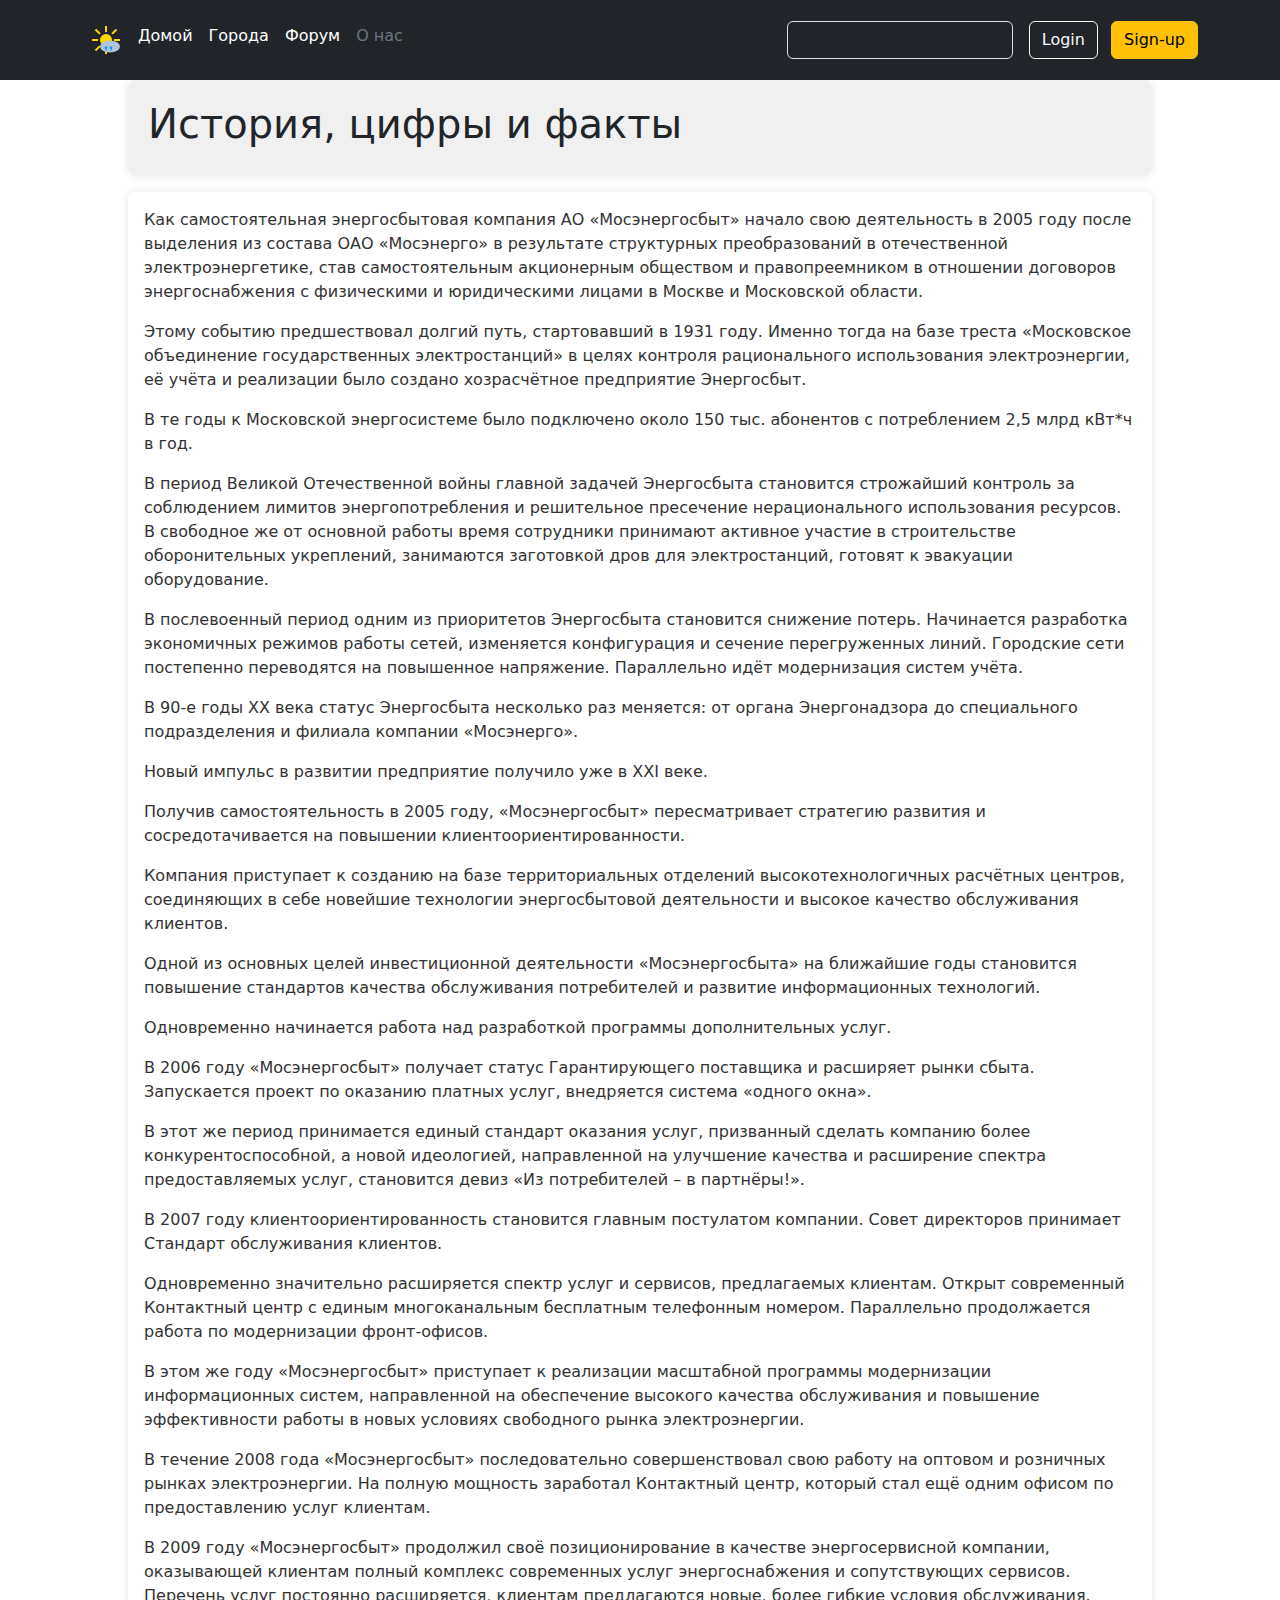
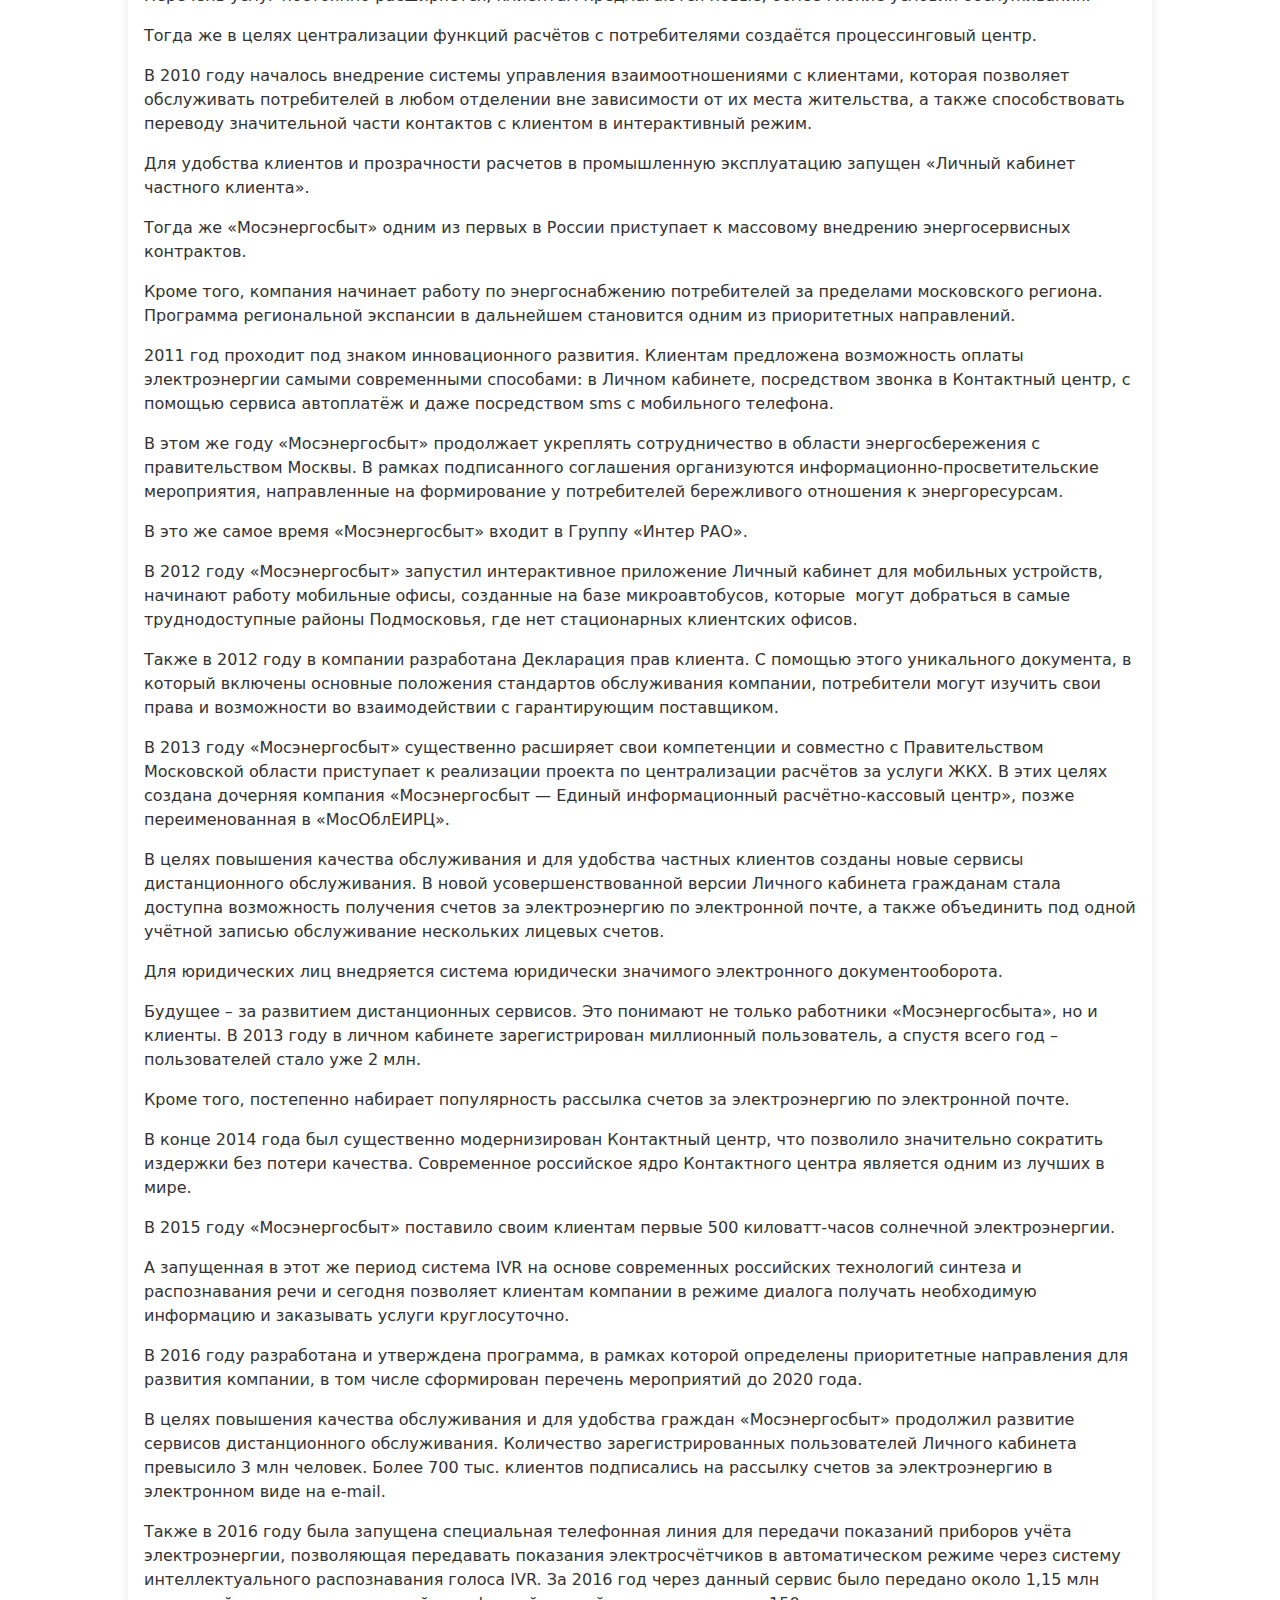
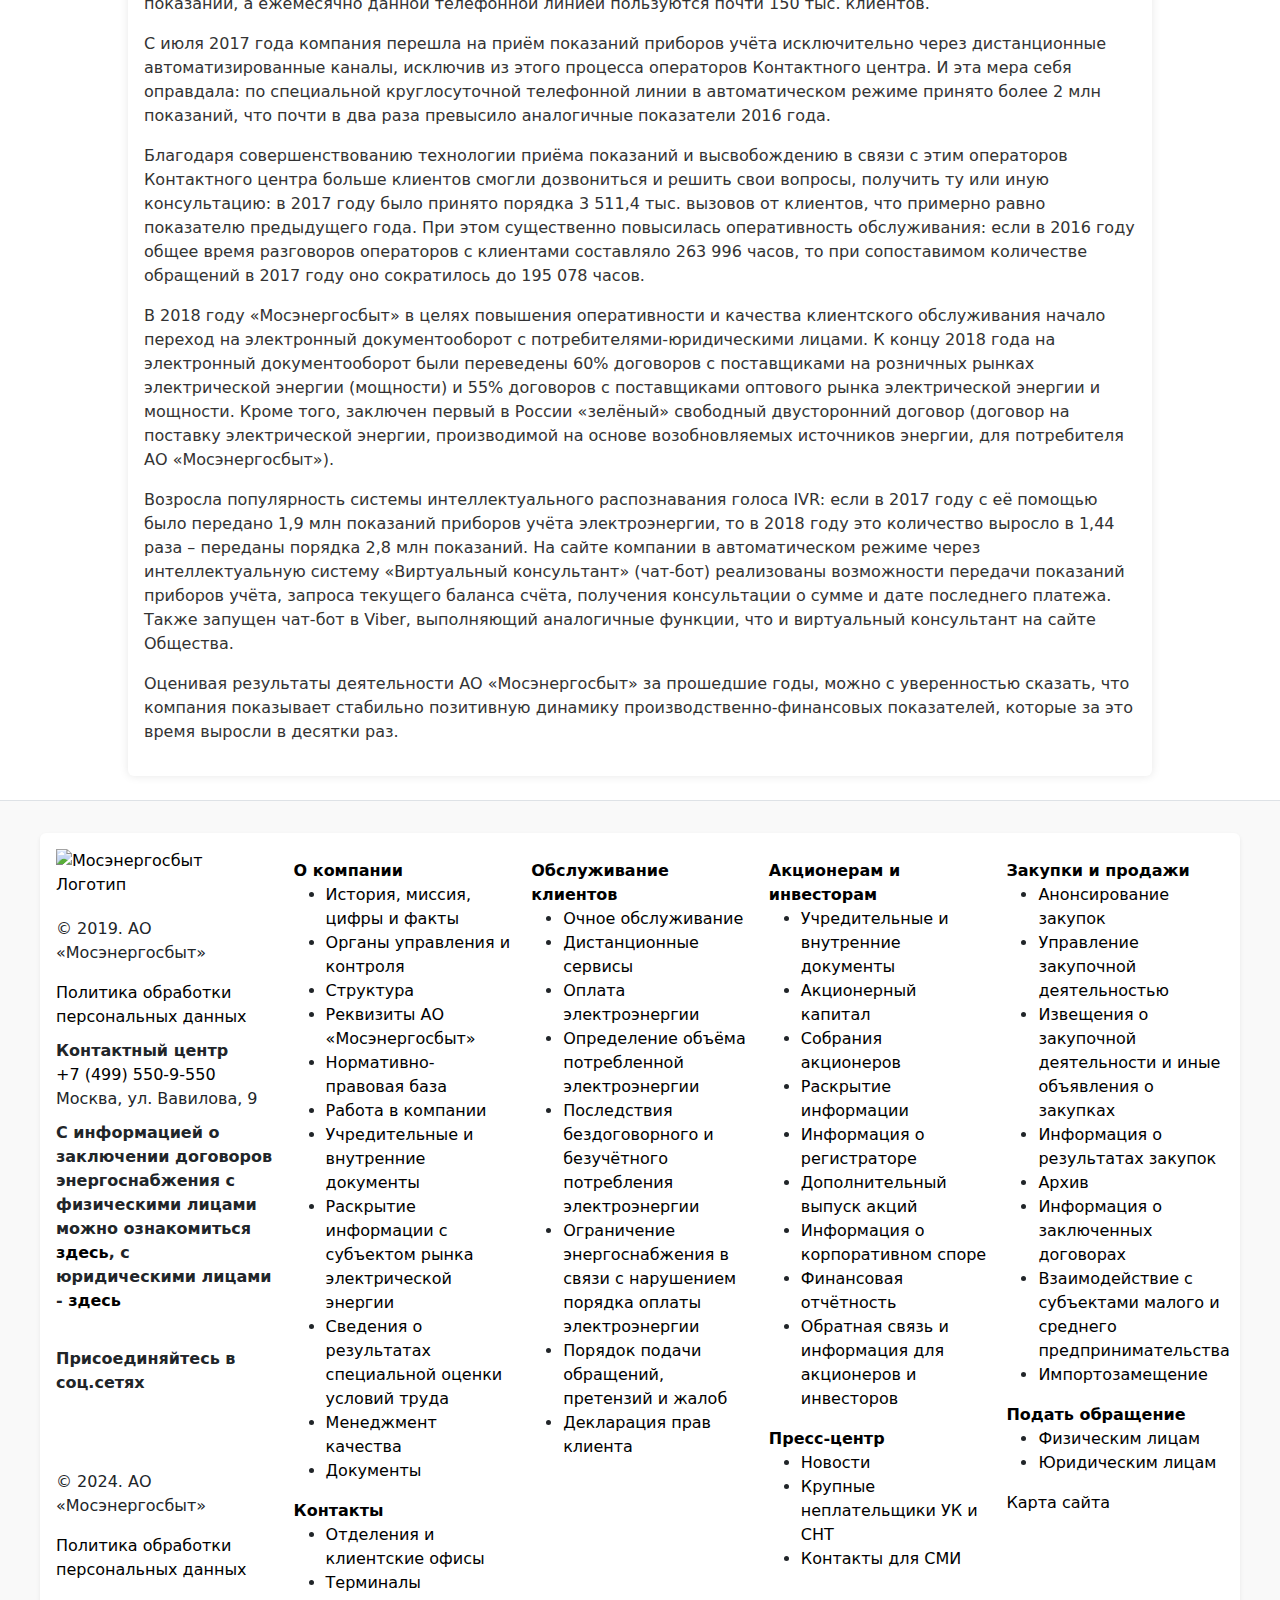
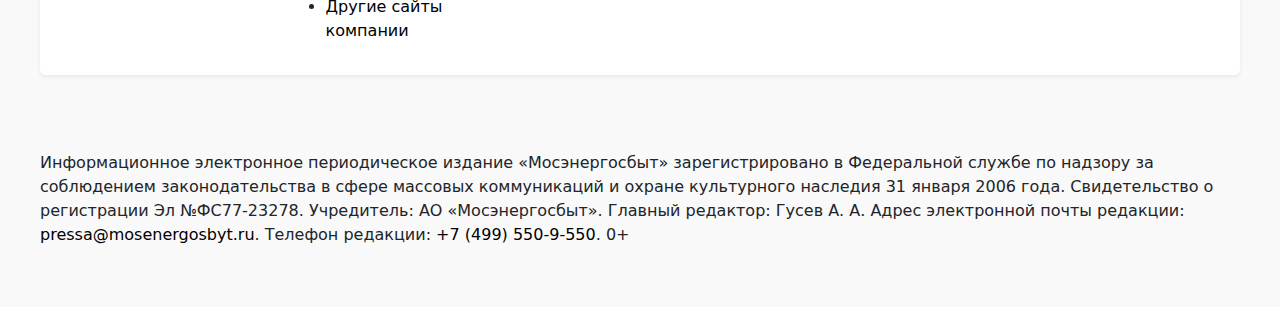
==== templates/about.html @ 2447f0cc "Проект готов" ====
<!DOCTYPE html>
<html lang="en">
<head>
    <meta charset="UTF-8">
    <meta http-equiv="X-UA-Compatible" content="IE=edge">
    <meta name="viewport" content="width=device-width, initial-scale=1.0">
    <title>Список городов</title>
    <link rel="icon" href="/favicon/favicon.ico">
    <link href="https://cdn.jsdelivr.net/npm/bootstrap@5.3.3/dist/css/bootstrap.min.css" rel="stylesheet" integrity="sha384-QWTKZyjpPEjISv5WaRU9OFeRpok6YctnYmDr5pNlyT2bRjXh0JMhjY6hW+ALEwIH" crossorigin="anonymous">
    <script src="https://cdn.jsdelivr.net/npm/bootstrap@5.3.3/dist/js/bootstrap.bundle.min.js" integrity="sha384-YvpcrYf0tY3lHB60NNkmXc5s9fDVZLESaAA55NDzOxhy9GkcIdslK1eN7N6jIeHz" crossorigin="anonymous"></script>
    <link rel="stylesheet" href="/static/css/style.css">
    
</head>
<body>
<div class="page">
<header class="p-3 text-bg-dark">
    <section class="container">
        <div class="d-flex flex-wrap align-items-center justify-content-center justify-content-lg-start">
        <ul class="nav col-12 col-lg-auto me-lg-auto mb-2 justify-content-center mb-md-0">
            <li class="nav-item">
                <a href="/" class="nav-link px-2">
                    <svg width="32" height="32" viewBox="0 0 64 64" xmlns="http://www.w3.org/2000/svg" role="img" aria-label="Weather Logo">
                        <title>Weather Logo</title>
                        <!-- Sun -->
                        <circle cx="32" cy="32" r="12" fill="#FFD700"/>
                        <line x1="32" y1="4" x2="32" y2="16" stroke="#FFD700" stroke-width="4"/>
                        <line x1="32" y1="48" x2="32" y2="60" stroke="#FFD700" stroke-width="4"/>
                        <line x1="4" y1="32" x2="16" y2="32" stroke="#FFD700" stroke-width="4"/>
                        <line x1="48" y1="32" x2="60" y2="32" stroke="#FFD700" stroke-width="4"/>
                        <line x1="10.93" y1="10.93" x2="19.8" y2="19.8" stroke="#FFD700" stroke-width="4"/>
                        <line x1="44.2" y1="44.2" x2="53.07" y2="53.07" stroke="#FFD700" stroke-width="4"/>
                        <line x1="10.93" y1="53.07" x2="19.8" y2="44.2" stroke="#FFD700" stroke-width="4"/>
                        <line x1="44.2" y1="19.8" x2="53.07" y2="10.93" stroke="#FFD700" stroke-width="4"/>
                        <!-- Cloud -->
                        <ellipse cx="40" cy="45" rx="20" ry="12" fill="#B0C4DE"/>
                        <!-- Raindrops -->
                        <path d="M35 45 Q34 50 32 55 Q30 50 29 45 Z" fill="#1E90FF"/>
                        <path d="M45 45 Q44 50 42 55 Q40 50 39 45 Z" fill="#1E90FF"/>
                    </svg>
                </a>
            </li>
            <li><a href="/" class="nav-link px-2 text-white">Домой</a></li>
            <li><a href="/cities_list" class="nav-link px-2 text-white">Города</a></li>
            <li><a href="/forum" class="nav-link px-2 text-white">Форум</a></li>
            <li><a href="/about" class="nav-link px-2 text-secondary">О нас</a></li>
        </ul>

        <form class="col-12 col-lg-auto mb-3 mb-lg-0 me-lg-3" role="search" action="/cities_list" method="GET">
            <input type="search" class="form-control form-control-dark text-bg-dark" name="query" placeholder="Search..." aria-label="Search">
        </form>

        <div class="text-end">
            <button type="button" class="btn btn-outline-light me-2">Login</button>
            <button type="button" class="btn btn-warning">Sign-up</button>
        </div>
        </div>
    </section>
</header>
<div class="justify-content-center">
    <div class="text-wrapper description">
    <h1>История, цифры и факты</h1>
    </div>
    <div class="page my-3 p-3 bg-body py-3 rounded justify-content-center flex-wrap d-flex text-wrapper">
        <div class="contract-detail">
            <div class="description">    
            <p>
                Как самостоятельная энергосбытовая компания АО «Мосэнергосбыт» начало свою деятельность в&nbsp;2005 году&nbsp;после выделения из состава ОАО «Мосэнерго» в результате структурных преобразований в отечественной электроэнергетике, став самостоятельным акционерным обществом и правопреемником в отношении договоров энергоснабжения с физическими и юридическими лицами в Москве и Московской области.&nbsp;
            </p>
            <p>
                Этому событию предшествовал долгий путь, стартовавший в&nbsp;1931 году. Именно тогда на базе треста «Московское объединение государственных электростанций» в целях контроля рационального использования электроэнергии, её учёта и реализации было создано хозрасчётное предприятие Энергосбыт.
            </p>
            <p>
                В те годы к Московской энергосистеме было подключено около 150 тыс. абонентов с потреблением 2,5 млрд кВт*ч в год.
            </p>
            <p>
                В период&nbsp;Великой Отечественной войны&nbsp;главной задачей Энергосбыта становится строжайший контроль за соблюдением лимитов энергопотребления и решительное пресечение нерационального использования ресурсов. В свободное же от основной работы время сотрудники принимают активное участие в строительстве оборонительных укреплений, занимаются заготовкой дров для электростанций, готовят к эвакуации оборудование.
            </p>
            <p>
                В&nbsp;послевоенный период&nbsp;одним из приоритетов Энергосбыта становится снижение потерь. Начинается разработка экономичных режимов работы сетей, изменяется конфигурация и сечение перегруженных линий. Городские сети постепенно переводятся на повышенное напряжение. Параллельно идёт модернизация систем учёта.
            </p>
            <p>
                В&nbsp;90-е годы ХХ века&nbsp;статус Энергосбыта несколько раз меняется: от органа Энергонадзора до специального подразделения и филиала компании «Мосэнерго».
            </p>
            <p>
                Новый импульс в развитии предприятие получило уже в XXI веке.
            </p>
            <p>
                Получив самостоятельность в&nbsp;2005 году, «Мосэнергосбыт» пересматривает стратегию развития и сосредотачивается на повышении клиентоориентированности.
            </p>
            <p>
                Компания приступает к созданию на базе территориальных отделений высокотехнологичных расчётных центров, соединяющих в себе новейшие технологии энергосбытовой деятельности и высокое качество обслуживания клиентов.
            </p>
            <p>
                Одной из основных целей инвестиционной деятельности «Мосэнергосбыта» на ближайшие годы становится повышение стандартов качества обслуживания потребителей и развитие информационных технологий.
            </p>
            <p>
                Одновременно начинается работа над разработкой программы дополнительных услуг.&nbsp;
            </p>
            <p>
                В&nbsp;2006 году&nbsp;«Мосэнергосбыт» получает статус Гарантирующего поставщика и расширяет рынки сбыта. Запускается проект по оказанию платных услуг, внедряется система «одного окна».&nbsp;
            </p>
            <p>
                В этот же период принимается единый стандарт оказания услуг, призванный сделать компанию более конкурентоспособной, а новой идеологией, направленной на улучшение качества и расширение спектра предоставляемых услуг, становится девиз «Из потребителей – в партнёры!».&nbsp;
            </p>
            <p>
                В&nbsp;2007 году&nbsp;клиентоориентированность становится главным постулатом компании. Совет директоров принимает Стандарт обслуживания клиентов.&nbsp;
            </p>
            <p>
                Одновременно значительно расширяется спектр услуг и сервисов, предлагаемых клиентам. Открыт современный Контактный центр с единым многоканальным бесплатным телефонным номером. Параллельно продолжается работа по модернизации фронт-офисов.
            </p>
            <p>
                В этом же году «Мосэнергосбыт» приступает к реализации масштабной программы модернизации информационных систем, направленной на обеспечение высокого качества обслуживания и повышение эффективности работы в новых условиях свободного рынка электроэнергии.
            </p>
            <p>
                В течение&nbsp;2008 года&nbsp;«Мосэнергосбыт» последовательно совершенствовал свою работу на оптовом и розничных рынках электроэнергии. На полную мощность заработал Контактный центр, который стал ещё одним офисом по предоставлению услуг клиентам.&nbsp;
            </p>
            <p>
                В&nbsp;2009 году&nbsp;«Мосэнергосбыт» продолжил своё позиционирование в качестве энергосервисной компании, оказывающей клиентам полный комплекс современных услуг энергоснабжения и сопутствующих сервисов. Перечень услуг постоянно расширяется, клиентам предлагаются новые, более гибкие условия обслуживания.&nbsp;
            </p>
            <p>
                Тогда же в целях централизации функций расчётов с потребителями создаётся процессинговый центр.
            </p>
            <p>
                В&nbsp;2010 году&nbsp;началось внедрение системы управления взаимоотношениями с клиентами, которая позволяет обслуживать потребителей в любом отделении вне зависимости от их места жительства, а также способствовать переводу значительной части контактов с клиентом в интерактивный режим.
            </p>
            <p>
                Для удобства клиентов и прозрачности расчетов в промышленную эксплуатацию запущен «Личный кабинет частного клиента».
            </p>
            <p>
                Тогда же «Мосэнергосбыт» одним из первых в России приступает к массовому внедрению энергосервисных контрактов.
            </p>
            <p>
                Кроме того, компания начинает работу по энергоснабжению потребителей за пределами московского региона. Программа региональной экспансии в дальнейшем становится одним из приоритетных направлений.
            </p>
            <p>
                2011 год&nbsp;проходит под знаком инновационного развития. Клиентам предложена возможность оплаты электроэнергии самыми современными способами: в Личном кабинете, посредством звонка в Контактный центр, с помощью сервиса автоплатёж и даже посредством sms с мобильного телефона.
            </p>
            <p>
                В этом же году «Мосэнергосбыт» продолжает укреплять сотрудничество в области энергосбережения с правительством Москвы. В рамках подписанного соглашения организуются информационно-просветительские мероприятия, направленные на формирование у потребителей бережливого отношения к энергоресурсам.
            </p>
            <p>
                В это же самое время «Мосэнергосбыт» входит в Группу «Интер РАО».
            </p>
            <p>
                В&nbsp;2012 году&nbsp;«Мосэнергосбыт» запустил интерактивное приложение Личный кабинет для мобильных устройств, начинают работу мобильные офисы, созданные на базе микроавтобусов, которые&nbsp; могут добраться в самые труднодоступные районы Подмосковья, где нет стационарных клиентских офисов.
            </p>
            <p>
                Также в 2012 году в компании разработана Декларация прав клиента. С помощью этого уникального документа, в который включены основные положения стандартов обслуживания компании, потребители могут изучить свои права и возможности во взаимодействии с гарантирующим поставщиком.
            </p>
            <p>
                В&nbsp;2013 году&nbsp;«Мосэнергосбыт» существенно расширяет свои компетенции и совместно с Правительством Московской области приступает к реализации проекта по централизации расчётов за услуги ЖКХ. В этих целях создана дочерняя компания «Мосэнергосбыт — Единый информационный расчётно-кассовый центр», позже переименованная в «МосОблЕИРЦ».
            </p>
            <p>
                В целях повышения качества обслуживания и для удобства частных клиентов созданы новые сервисы дистанционного обслуживания. В новой усовершенствованной версии Личного кабинета гражданам стала доступна возможность получения счетов за электроэнергию по электронной почте, а также объединить под одной учётной записью обслуживание нескольких лицевых счетов.
            </p>
            <p>
                Для юридических лиц внедряется система юридически значимого электронного документооборота.
            </p>
            <p>
                Будущее – за развитием дистанционных сервисов. Это понимают не только работники «Мосэнергосбыта», но и клиенты. В 2013 году в личном кабинете зарегистрирован миллионный пользователь, а спустя всего год – пользователей стало уже 2 млн.
            </p>
            <p>
                Кроме того, постепенно набирает популярность рассылка счетов за электроэнергию по электронной почте.
            </p>
            <p>
                В конце&nbsp;2014 года&nbsp;был существенно модернизирован Контактный центр, что позволило значительно сократить издержки без потери качества. Современное российское ядро Контактного центра является одним из лучших в мире.
            </p>
            <p>
                В&nbsp;2015 году&nbsp;«Мосэнергосбыт» поставило своим клиентам первые 500 киловатт-часов солнечной электроэнергии.
            </p>
            <p>
                А запущенная в этот же период система IVR на основе современных российских технологий синтеза и распознавания речи и сегодня позволяет клиентам компании в режиме диалога получать необходимую информацию и заказывать услуги круглосуточно.
            </p>
            <p>
                В&nbsp;2016 году&nbsp;разработана и утверждена программа, в рамках которой определены приоритетные направления для развития компании, в том числе сформирован перечень мероприятий до 2020 года.
            </p>
            <p>
                В целях повышения качества обслуживания и для удобства граждан «Мосэнергосбыт» продолжил развитие сервисов дистанционного обслуживания. Количество зарегистрированных пользователей Личного кабинета превысило 3 млн человек. Более 700 тыс. клиентов подписались на рассылку счетов за электроэнергию в электронном виде на e-mail.&nbsp;
            </p>
            <p>
                Также в 2016 году была запущена специальная телефонная линия для передачи показаний приборов учёта электроэнергии, позволяющая передавать показания электросчётчиков в автоматическом режиме через систему интеллектуального распознавания голоса IVR. За 2016 год через данный сервис было передано около 1,15 млн показаний, а ежемесячно данной телефонной линией пользуются почти 150 тыс. клиентов.
            </p>
            <p>
                С июля&nbsp;2017 года&nbsp;компания перешла на приём показаний приборов учёта исключительно через дистанционные автоматизированные каналы, исключив из этого процесса операторов Контактного центра. И эта мера себя оправдала: по специальной круглосуточной телефонной линии в автоматическом режиме принято более 2 млн показаний, что почти в два раза превысило аналогичные показатели 2016 года.
            </p>
            <p>
                Благодаря совершенствованию технологии приёма показаний и высвобождению в связи с этим операторов Контактного центра больше клиентов смогли дозвониться и решить свои вопросы, получить ту или иную консультацию: в 2017 году было принято порядка 3 511,4 тыс. вызовов от клиентов, что примерно равно показателю предыдущего года. При этом существенно повысилась оперативность обслуживания: если в 2016 году общее время разговоров операторов с клиентами составляло 263 996 часов, то при сопоставимом количестве обращений в 2017 году оно сократилось до 195 078 часов.
            </p>
            <p>
                В&nbsp;2018 году&nbsp;«Мосэнергосбыт» в целях повышения оперативности и качества клиентского обслуживания начало переход на электронный документооборот с потребителями-юридическими лицами. К концу 2018 года на электронный документооборот были переведены 60% договоров с поставщиками на розничных рынках электрической энергии (мощности) и 55% договоров с поставщиками оптового рынка электрической энергии и мощности. Кроме того, заключен первый в России «зелёный» свободный двусторонний договор (договор на поставку электрической энергии, производимой на основе возобновляемых источников энергии, для потребителя АО «Мосэнергосбыт»).
            </p>
            <p>
                Возросла популярность системы интеллектуального распознавания голоса IVR: если в 2017 году с её помощью было передано 1,9 млн показаний приборов учёта электроэнергии, то в 2018 году это количество выросло в 1,44 раза – переданы порядка 2,8 млн показаний. На сайте компании в автоматическом режиме через интеллектуальную систему «Виртуальный консультант» (чат-бот) реализованы возможности передачи показаний приборов учёта, запроса текущего баланса счёта, получения консультации о сумме и дате последнего платежа. Также запущен чат-бот в Viber, выполняющий аналогичные функции, что и виртуальный консультант на сайте Общества.
            </p>
            <p>
                Оценивая результаты деятельности АО «Мосэнергосбыт» за прошедшие годы, можно с уверенностью сказать, что компания показывает стабильно позитивную динамику производственно-финансовых показателей, которые за это время выросли в десятки раз.&nbsp;
            </p>
            </div>
        </div>
    </div>
</div>
<footer class="d-flex flex-wrap justify-content-center align-items-center py-3 my-4 border-top policy">
    <div class="wrapper my-3 p-3 bg-body rounded shadow-sm">
        <div class="columns">
            <div class="column">
                <div class="Logo">
                    <a href="https://www.mosenergosbyt.ru/">
                        <img width="300" src="static/MosenergoLogo.png" alt="Мосэнергосбыт Логотип" class="img-fluid">
                    </a>                
                </div>
                <div class="copy tablet">
                    <p>© 2019. АО «Мосэнергосбыт»</p>
                    <a href="https://www.mosenergosbyt.ru/website/content/conn/UCM/uuid/dDocName%3aMP092873" target="_blank">Политика обработки персональных данных</a>
                </div>
                <div class="contacts">
                    <div>
                        <div class="title">Контактный центр</div>
                        <a href="tel:+74995509550" class="phone">+7 (499) 550-9-550</a>
                        <div class="address">Москва, ул. Вавилова, 9</div>
                    </div>
                    <div>
                        <div class="title footdog">
                            С информацией о заключении договоров энергоснабжения с физическими лицами можно ознакомиться <a href="/individuals/contract/">здесь</a>, с юридическими лицами - <a href="/legals/contracts/">здесь</a>
                        </div>
                        <br>
                    </div>
                    <div>
                        <div class="title">Присоединяйтесь в соц.сетях</div>
                        <div class="social">
                            <a href="https://vk.com/mosenergosbyt" target="_blank" class="soc vk"></a>
                            <a href="https://ok.ru/group/53091812311236" target="_blank" class="soc ok"></a>
                            <a href="https://rutube.ru/channel/25344175/" target="_blank" class="soc yt"></a>
                            <a href="https://zen.yandex.ru/mosenergosbyt" target="_blank" class="soc tw"></a>
                            <a href="https://t.me/mosenergosbyt_official" target="_blank" class="soc tg"></a>
                        </div>
                        <br>
                    </div>
                </div>
                <div class="copy">
                    <p>© 2024. АО «Мосэнергосбыт»</p>
                    <a href="https://www.mosenergosbyt.ru/common/politika-obrabotki-personalnykh-dannykh/" target="_blank">Политика обработки персональных данных</a>
                </div>
            </div>
        
            <div class="column">
                <a href="/common/about/"><div class="title">О компании</div></a>
                <ul>
                    <li><a href="https://www.mosenergosbyt.ru/common/about/history/">История, миссия, цифры и факты</a></li>
                    <li><a href="https://www.mosenergosbyt.ru/common/about/controls/">Органы управления и контроля</a></li>
                    <li><a href="https://www.mosenergosbyt.ru/common/about/structure/">Структура</a></li>
                    <li><a href="https://www.mosenergosbyt.ru/common/about/requisites.php">Реквизиты АО «Мосэнергосбыт»</a></li>
                    <li><a href="https://www.mosenergosbyt.ru/common/about/company-documents/framework.php">Нормативно-правовая база</a></li>
                    <li><a href="https://www.mosenergosbyt.ru/common/about/job/vacancies.php">Работа в компании</a></li>
                    <li><a href="https://www.mosenergosbyt.ru/common/about/company-documents/">Учредительные и внутренние документы</a></li>
                    <li><a href="https://www.mosenergosbyt.ru/common/about/subject/">Раскрытие информации с субъектом рынка электрической энергии</a></li>
                    <li><a href="https://www.mosenergosbyt.ru/common/about/assessment.php">Сведения о результатах специальной оценки условий труда</a></li>
                    <li><a href="https://www.mosenergosbyt.ru/common/about/quality-management.php">Менеджмент качества</a></li>
                    <li><a href="https://www.mosenergosbyt.ru/common/about/company-documents/">Документы</a></li>
                </ul>
                <a href="https://www.mosenergosbyt.ru/common/contacts/"><div class="title">Контакты</div></a>
                <ul>
                    <li><a href="https://www.mosenergosbyt.ru/common/about/structure/regions/">Отделения и клиентские офисы</a></li>
                    <li><a href="https://www.mosenergosbyt.ru/common/about/structure/terminals/">Терминалы</a></li>
                    <li><a href="https://www.mosenergosbyt.ru/common/contacts/urls.php">Другие сайты компании</a></li>
                </ul>
            </div>
        
                <div class="column">
                    <a href="https://www.mosenergosbyt.ru/common/about9/ochnoeobsluzhivanie/"><div class="title">Обслуживание клиентов</div></a>
                    <ul>
                        <li><a href="https://www.mosenergosbyt.ru/common/about9/ochnoeobsluzhivanie">Очное обслуживание</a></li>
                        <li><a href="https://www.mosenergosbyt.ru/common/about9/remoteservices.php">Дистанционные сервисы</a></li>
                        <li><a href="https://www.mosenergosbyt.ru/common/about9/energypayments.php">Оплата электроэнергии</a></li>
                        <li><a href="https://www.mosenergosbyt.ru/common/about9/electricity-consumed.php">Определение объёма потребленной электроэнергии</a></li>
                        <li><a href="https://www.mosenergosbyt.ru/common/about9/consequence.php">Последствия бездоговорного и безучётного потребления электроэнергии</a></li>
                        <li><a href="https://www.mosenergosbyt.ru/common/about9/restriction-powersupply.php">Ограничение энергоснабжения в связи с нарушением порядка оплаты электроэнергии</a></li>
                        <li><a href="https://www.mosenergosbyt.ru/common/about9/applications.php">Порядок подачи обращений, претензий и жалоб</a></li>
                        <li><a href="https://www.mosenergosbyt.ru/individuals/quality.php">Декларация прав клиента</a></li>
                    </ul>
                </div>
        
            <div class="column">
                <a href="https://www.mosenergosbyt.ru/common/investors/joint-stock/configuration/equity-structure.php"><div class="title">Акционерам и инвесторам</div></a>
                <ul>
                    <li><a href="https://www.mosenergosbyt.ru/common/about/company-documents/">Учредительные и внутренние документы</a></li>
                    <li><a href="https://www.mosenergosbyt.ru/common/investors/joint-stock/configuration/">Акционерный капитал</a></li>
                    <li><a href="https://www.mosenergosbyt.ru/common/investors/meetings/">Собрания акционеров</a></li>
                    <li><a href="https://www.mosenergosbyt.ru/common/investors/disclosure/essential-facts/">Раскрытие информации</a></li>
                    <li><a href="https://www.mosenergosbyt.ru/common/investors/registrar.php">Информация о регистраторе</a></li>
                    <li><a href="https://www.mosenergosbyt.ru/common/investors/extra-issue.php">Дополнительный выпуск акций</a></li>
                    <li><a href="https://www.mosenergosbyt.ru/common/investors/corp-disput.php">Информация о корпоративном споре</a></li>
                    <li><a href="https://www.mosenergosbyt.ru/common/investors/reports/finance/">Финансовая отчётность</a></li>
                    <li><a href="https://www.mosenergosbyt.ru/common/investors/feedback-n-info/feedback.php">Обратная связь и информация для акционеров и инвесторов</a></li>
                </ul>
                <a href="https://www.mosenergosbyt.ru/common/pressroom/news/"><div class="title">Пресс-центр</div></a>
                <ul>
                    <li><a href="https://www.mosenergosbyt.ru/individuals/news/">Новости</a></li>
                    <li><a href="https://www.mosenergosbyt.ru/common/pressroom/defaulters.php">Крупные неплательщики УК и СНТ</a></li>
                    <li><a href="https://www.mosenergosbyt.ru/common/pressroom/media.php">Контакты для СМИ</a></li>
                </ul>
            </div>
        
            <div class="column">
                <a href="https://www.mosenergosbyt.ru/common/procurement/announcement/"><div class="title">Закупки и продажи</div></a>
                <ul>
                    <li><a href="https://www.mosenergosbyt.ru/common/procurement/announcement/">Анонсирование закупок</a></li>
                    <li><a href="https://www.mosenergosbyt.ru/common/procurement/procurement-management.php">Управление закупочной деятельностью</a></li>
                    <li><a href="https://www.mosenergosbyt.ru/common/procurement/notices.php">Извещения о закупочной деятельности и иные объявления о закупках</a></li>
                    <li><a href="https://www.mosenergosbyt.ru/common/procurement/results.php">Информация о результатах закупок</a></li>
                    <li><a href="https://www.mosenergosbyt.ru/common/procurement/procurement-archive.php">Архив</a></li>
                    <li><a href="https://www.mosenergosbyt.ru/common/procurement/procurement-contracts.php">Информация о заключенных договорах</a></li>
                    <li><a href="https://www.mosenergosbyt.ru/common/procurement/subject-contracts.php">Взаимодействие с субъектами малого и среднего предпринимательства</a></li>
                    <li><a href="https://www.mosenergosbyt.ru/common/procurement/import-substitution.php">Импортозамещение</a></li>
                </ul>
                <a href="https://www.mosenergosbyt.ru/common/lobby/"><div class="title">Подать обращение</div></a>
                <ul>
                    <li><a href="https://www.mosenergosbyt.ru/common/lobby/individuals.php">Физическим лицам</a></li>
                    <li><a href="https://www.mosenergosbyt.ru/common/lobby/legals/">Юридическим лицам</a></li>
                </ul>
                <a href="https://www.mosenergosbyt.ru/sitemap/" class="sitemap">Карта сайта</a>
            </div>
        </div>
    </div>
        
        <div class="policy">
            <div class="wrapper">
                Информационное электронное периодическое издание «Мосэнергосбыт» зарегистрировано в Федеральной службе по надзору за соблюдением законодательства в сфере массовых коммуникаций и охране культурного наследия 31 января 2006 года. Свидетельство о регистрации Эл №ФС77-23278. Учредитель: АО «Мосэнергосбыт». Главный редактор: Гусев А. А. Адрес электронной почты редакции: <a href="mailto:pressa@mosenergosbyt.ru">pressa@mosenergosbyt.ru</a>. Телефон редакции: <a href="tel:+74995509550">+7 (499) 550-9-550</a>. 0+ <br>
                <br>
            </div>
        </div>
</footer>
</div>
</body>
</html>
---- static/css/style.css ----
header {
    position: sticky;
    top: 0;
    z-index: 1000;
}

.policy {
    background-color: #f2f2f2; /* серый цвет */
}

.welcome-section {
    padding: 100px 0;
    background: linear-gradient(to right, #6a11cb, #2575fc);
    color: white;
    text-align: justify;
}

.welcome-section h1 {
    font-size: 3.5rem;
    font-weight: 700;
    margin-bottom: 20px;
    text-align: center;
}

.welcome-section p {
    font-size: 1.25rem;
    margin-bottom: 20px;
}

.justified-list {
    font-size: 1.25rem;
    margin-bottom: 30px;
    text-align: justify;
    text-justify: inter-word;
}

.justified-list p {
    margin-bottom: 10px;
}

.welcome-section .btn {
    margin: 0 10px;
    padding: 10px 20px;
    font-size: 1rem;
}

.welcome-section .fas {
    margin-right: 10px;
}

.weather-card {
    display: flex;
    align-items: center;
    padding-top: 1rem;
    /* padding-bottom: 1rem; */
    color: var(--bs-secondary);
    text-decoration: none;
    /* border-bottom: 1px solid #e5e5e5; */
}

.weather-card:hover {
    background-color: #f8f9fa;
    text-decoration: none;
}

.ad-block {
    text-align: center;
    font-size: 1.2rem;
    color: #555;
}

.columns {
    display: flex;
    flex-wrap: wrap;
    gap: 20px; /* расстояние между колонками */
}

.column {
    flex: 1; /* все колонки будут равной ширины */
    min-width: 200px; /* минимальная ширина колонок */
    box-sizing: border-box;
}

.Logo img {
    max-width: 100%; /* изображение будет занимать всю ширину родителя */
    height: auto; /* высота будет авто, чтобы сохранить пропорции */
}

.title {
    font-weight: bold;
    margin-top: 10px;
}

.copy {
    margin-top: 20px;
}

.policy {
    margin-top: 40px;
    padding: 20px;
    background-color: #f9f9f9;
}

.text-wrapper {
    width: 80%;
    margin: 0 auto;
    padding: 20px;
    background-color: #f0f0f0;
    box-shadow: 0px 0px 10px rgba(0, 0, 0, 0.1);
    border-radius: 10px;
    min-width: 300px;
}

.text-wrapper p {
    font-size: 16px;
    line-height: 1.5;
    color: #333;
}

.wrapper {
    max-width: 1200px;
    margin: 0 auto;
}

.social a {
    margin-right: 10px;
    display: inline-block;
    width: 24px;
    height: 24px;
    background-size: cover;
}

a {
    color: inherit; /* Наследует цвет родительского элемента */
    text-decoration: none; /* Убирает подчеркивание */
}

a:hover {
    text-decoration: underline; /* Добавляет подчеркивание при наведении */
}

/* Дополнительно можно определить конкретный цвет */
a {
    color: black; /* Цвет ссылок */
}

a:hover {
    color: gray; /* Цвет ссылок при наведении */
}


.soc.vk { background-image: url('path/to/vk-icon.png'); }
.soc.ok { background-image: url('path/to/ok-icon.png'); }
.soc.yt { background-image: url('path/to/yt-icon.png'); }
.soc.tw { background-image: url('path/to/tw-icon.png'); }
.soc.tg { background-image: url('path/to/tg-icon.png'); }

/* body {
    font-family: Arial, sans-serif;
    background-color: #f8f8f8;
    display: flex;
    justify-content: center;
    align-items: center;
    height: 100vh;
    margin: 0;
}

.container {
    background-color: white;
    padding: 20px;
    border-radius: 10px;
    box-shadow: 0 0 10px rgba(0, 0, 0, 0.1);
}

h1 {
    margin-bottom: 20px;
}

form {
    display: flex;
    flex-direction: column;
}

label {
    margin: 5px 0;
}

input {
    padding: 10px;
    margin-bottom: 10px;
    border: 1px solid #ccc;
    border-radius: 5px;
}

button {
    padding: 10px;
    background-color: #28a745;
    color: white;
    border: none;
    border-radius: 5px;
    cursor: pointer;
}

button:hover {
    background-color: #218838;
}

h2 {
    margin-top: 20px;
}


#suggestions {
    border: 1px solid #ccc;
    max-height: 150px;
    overflow-y: auto;
    position: absolute;
    background-color: white;
    width: 100%;
    z-index: 1000;
}
#suggestions li {
    padding: 5px;
    cursor: pointer;
}
#suggestions li:hover {
    background-color: #eee;
} */
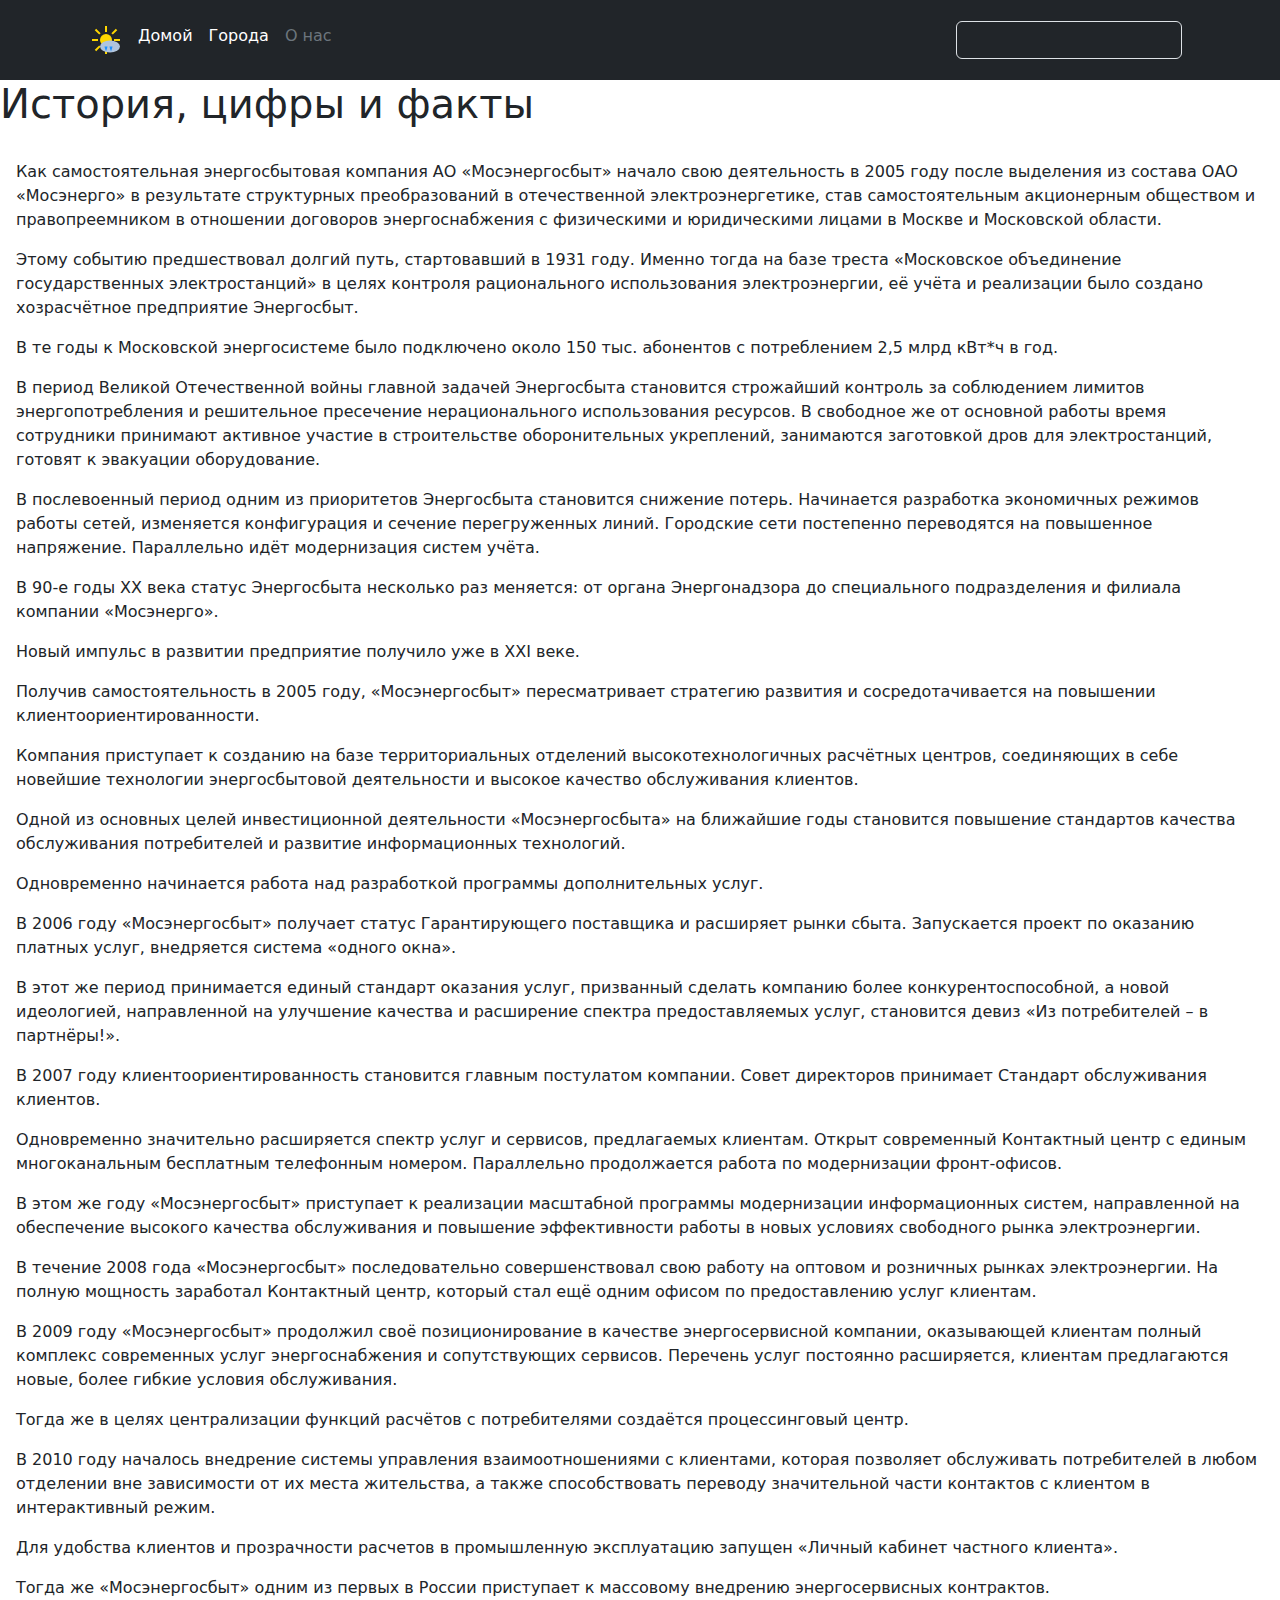
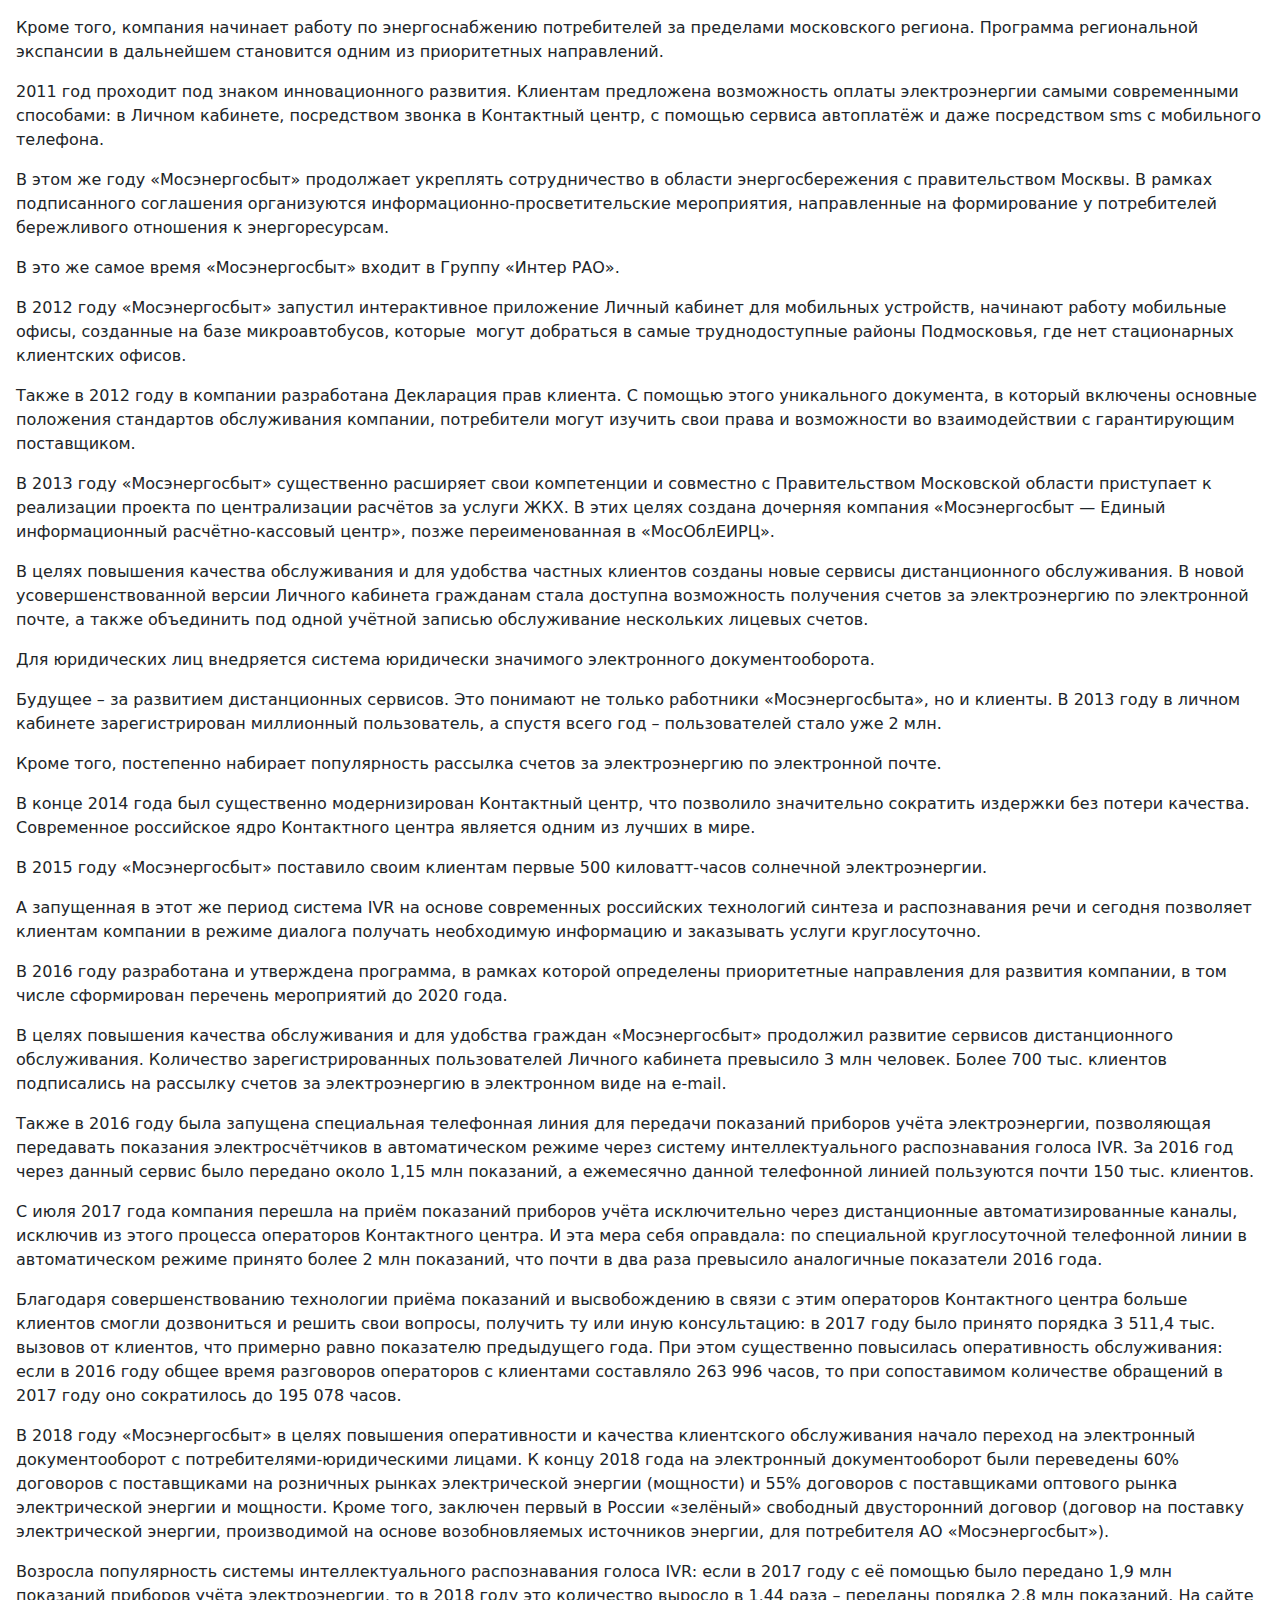
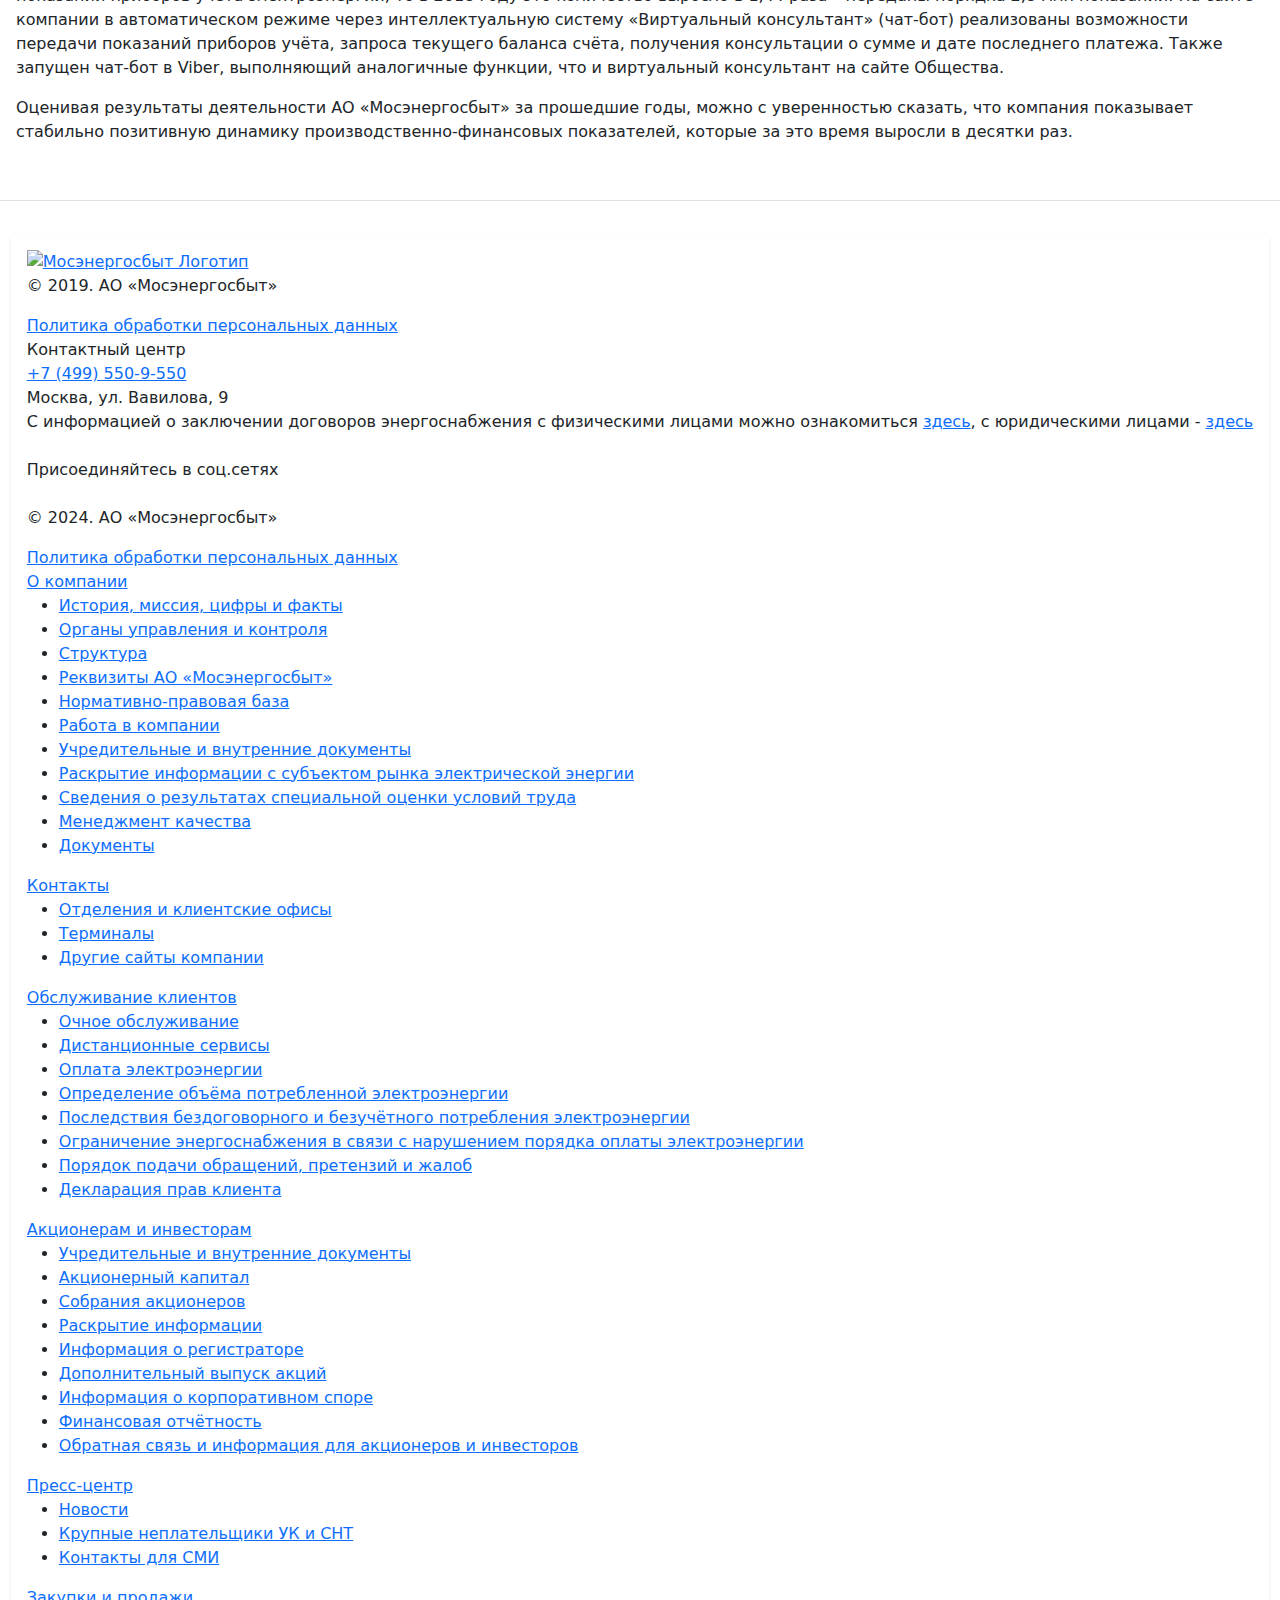
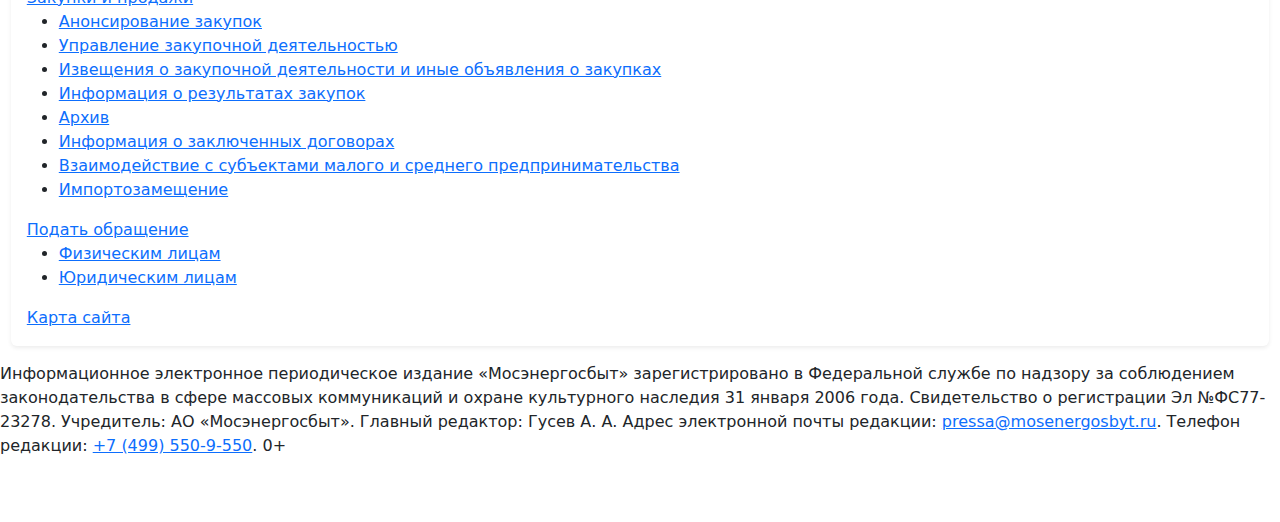
==== commit cfef36cb: "master" ====
--- a/templates/about.html
+++ b/templates/about.html
@@ -8,7 +8,7 @@
     <link rel="icon" href="/favicon/favicon.ico">
     <link href="https://cdn.jsdelivr.net/npm/bootstrap@5.3.3/dist/css/bootstrap.min.css" rel="stylesheet" integrity="sha384-QWTKZyjpPEjISv5WaRU9OFeRpok6YctnYmDr5pNlyT2bRjXh0JMhjY6hW+ALEwIH" crossorigin="anonymous">
     <script src="https://cdn.jsdelivr.net/npm/bootstrap@5.3.3/dist/js/bootstrap.bundle.min.js" integrity="sha384-YvpcrYf0tY3lHB60NNkmXc5s9fDVZLESaAA55NDzOxhy9GkcIdslK1eN7N6jIeHz" crossorigin="anonymous"></script>
-    <link rel="stylesheet" href="/static/css/style.css">
+    <link href="{{ url_for('static', filename='css/style.css') }}" rel="stylesheet">
     
 </head>
 <body>
@@ -41,18 +41,12 @@
             </li>
             <li><a href="/" class="nav-link px-2 text-white">Домой</a></li>
             <li><a href="/cities_list" class="nav-link px-2 text-white">Города</a></li>
-            <li><a href="/forum" class="nav-link px-2 text-white">Форум</a></li>
             <li><a href="/about" class="nav-link px-2 text-secondary">О нас</a></li>
         </ul>
 
         <form class="col-12 col-lg-auto mb-3 mb-lg-0 me-lg-3" role="search" action="/cities_list" method="GET">
             <input type="search" class="form-control form-control-dark text-bg-dark" name="query" placeholder="Search..." aria-label="Search">
         </form>
-
-        <div class="text-end">
-            <button type="button" class="btn btn-outline-light me-2">Login</button>
-            <button type="button" class="btn btn-warning">Sign-up</button>
-        </div>
         </div>
     </section>
 </header>
